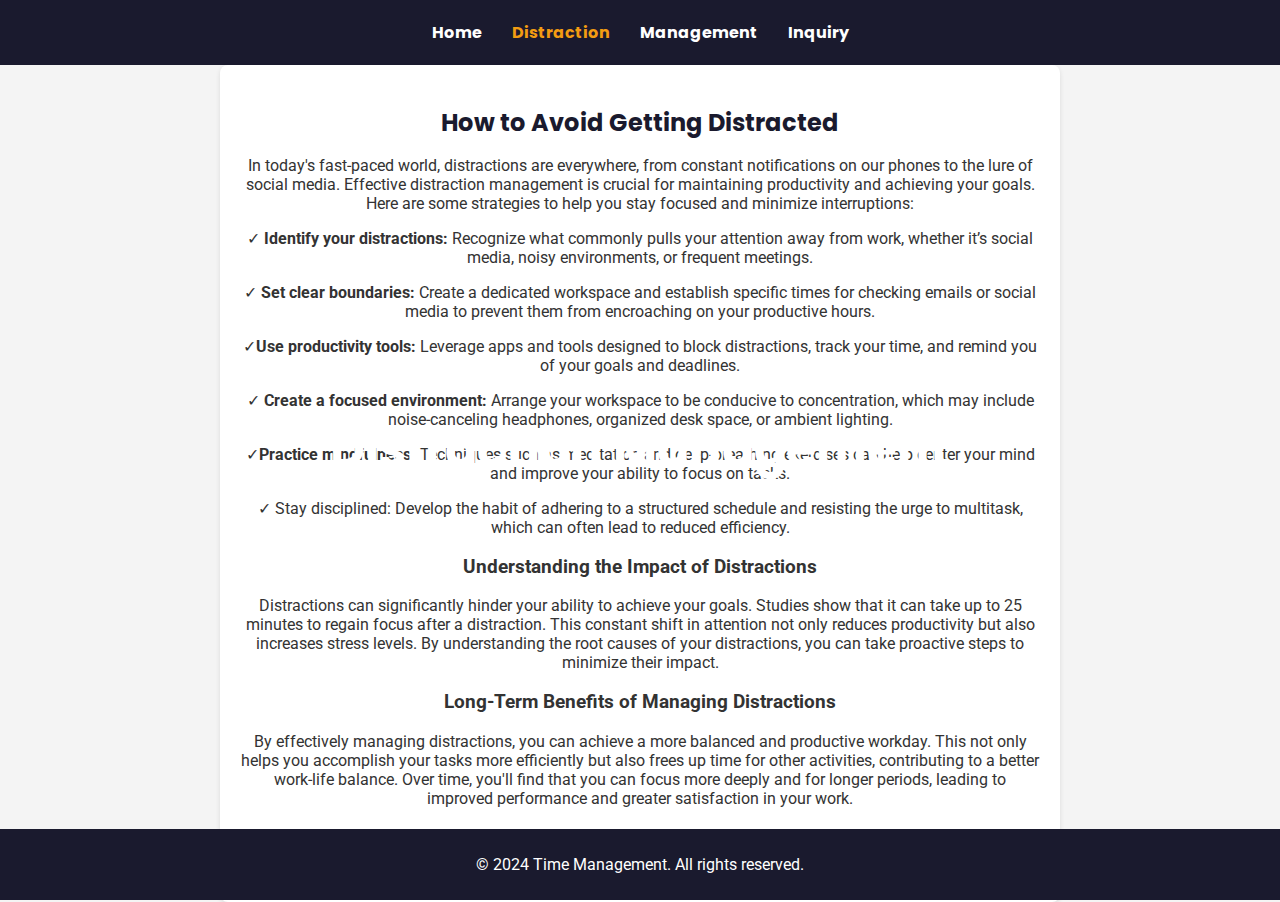
==== Time_management/distraction.html @ 648aa846 "Update distraction.html" ====
<!DOCTYPE html>
<html lang="en">
<head>
    <meta charset="UTF-8">
    <meta name="viewport" content="width=device-width, initial-scale=1.0">
    <title>Distraction Management</title>
    <link rel="stylesheet" href="style.css">
    <link href="https://fonts.googleapis.com/css2?family=Poppins:wght@600&family=Roboto:wght@400&display=swap" rel="stylesheet">
</head>
<body>
    <header>
        <ul>
            <li><a href="index.html">Home</a></li>
            <li><a href="distraction.html" class="active">Distraction</a></li>
            <li><a href="management.html">Management</a></li>
            <li><a href="inquiry.html">Inquiry</a></li>
        </ul>
    </header>
        <div class="hero-text">
            <h1>Distraction Management</h1>
        </div>

   <main>
    <section class="main-content">
        <h2>How to Avoid Getting Distracted</h2>
        <p class="p1">In today's fast-paced world, distractions are everywhere, from constant notifications on our phones to the lure of social media. Effective distraction management is crucial for maintaining productivity and achieving your goals. Here are some strategies to help you stay focused and minimize interruptions:</p>

        <p class="p2">✓<b> Identify your distractions:</b> Recognize what commonly pulls your attention away from work, whether it’s social media, noisy environments, or frequent meetings.</p>
        <p class="p2">✓<b> Set clear boundaries: </b>Create a dedicated workspace and establish specific times for checking emails or social media to prevent them from encroaching on your productive hours.</p>
        <p class="p2">✓<b>Use productivity tools:</b> Leverage apps and tools designed to block distractions, track your time, and remind you of your goals and deadlines.</p>
        <p class="p2">✓<b> Create a focused environment:</b> Arrange your workspace to be conducive to concentration, which may include noise-canceling headphones, organized desk space, or ambient lighting.</p>
        <p class="p2">✓<b>Practice mindfulness:</b> Techniques such as meditation and deep-breathing exercises can help center your mind and improve your ability to focus on tasks.</p>
        <p class="p2">✓<b></b> Stay disciplined:</b> Develop the habit of adhering to a structured schedule and resisting the urge to multitask, which can often lead to reduced efficiency.</p>
        
        <h3>Understanding the Impact of Distractions</h3>
        <p>Distractions can significantly hinder your ability to achieve your goals. Studies show that it can take up to 25 minutes to regain focus after a distraction. This constant shift in attention not only reduces productivity but also increases stress levels. By understanding the root causes of your distractions, you can take proactive steps to minimize their impact.</p>

        <h3>Long-Term Benefits of Managing Distractions</h3>
        <p>By effectively managing distractions, you can achieve a more balanced and productive workday. This not only helps you accomplish your tasks more efficiently but also frees up time for other activities, contributing to a better work-life balance. Over time, you'll find that you can focus more deeply and for longer periods, leading to improved performance and greater satisfaction in your work.</p>

        <p class="todo-text">Remember, staying focused requires continuous effort and practice. Start by making small changes to your routine, and gradually, you'll see significant improvements in your productivity.</p>
    </section>
</main>


    <footer class="footer">
        <p>© 2024 Time Management. All rights reserved.</p>
    </footer>
</body>
</html>
---- Time_management/style.css ----
body {
    font-family: 'Roboto', sans-serif;
    margin: 0;
    padding: 0;
    background-color: #f4f4f4;
    color: #333;
}

header {
    background-color: #1a1a2e;
    color: #fff;
    padding: 10px 0;
    text-align: center;
}

ul {
    list-style: none;
    margin: 0;
    padding: 0;
}

ul li {
    display: inline;
    margin-right: 20px;
}

ul li a {
    color: #fff;
    text-decoration: none;
    font-family: 'Poppins', sans-serif;
    font-weight: 600;
}

ul li a.active, ul li a:hover {
    color: #f39c12;
}
header {
    background-color:#1a1a2e ; /* You can replace this with any color you prefer */
    color: white; /* Adjust text color for better contrast with the background */
    padding: 20px;
    text-align: center;}
.hero-text {
    position: absolute;
    top: 50%;
    left: 50%;
    transform: translate(-50%, -50%);
    text-align: center;
}

.hero-text h1 {
    font-family: 'Poppins', sans-serif;
    font-size: 3em;
    color: #fff;
}
.hero-text {
    margin: 0 auto;
    max-width: 800px;

}
header ul {
    list-style-type: none;
    padding: 0;
    margin: 0;
    display: flex;
    justify-content: center;
}

header ul li {
    margin: 0 15px;
}

header ul li a {
    text-decoration: none;
    color: white; /* Adjust to ensure the text is visible against the background */
    font-weight: bold;
}

.hero-button {
    padding: 10px 20px;
    background-color: #f39c12;
    color: #fff;
    text-decoration: none;
    font-weight: 600;
    border-radius: 5px;
}

.main-content {
    padding: 20px;
    max-width: 800px;
    text-align: center;
    margin: 0 auto;
    background-color: #fff;
    border-radius: 8px;
    box-shadow: 0 2px 5px rgba(0, 0, 0, 0.1);
}

.main-content h2 {
    font-family: 'Poppins', sans-serif;
    color: #1a1a2e;
    margin-bottom: 15px;
}

.tips li {
    font-size: 1.1em;
    margin-bottom: 10px;
}

.todo-text {
    font-size: 1em;
    color: #333;
    margin-top: 20px;
}

.footer {
    background-color: #1a1a2e;
    color: #fff;
    text-align: center;
    padding: 10px 0;
    position: fixed;
    bottom: 0;
    width: 100%;
}
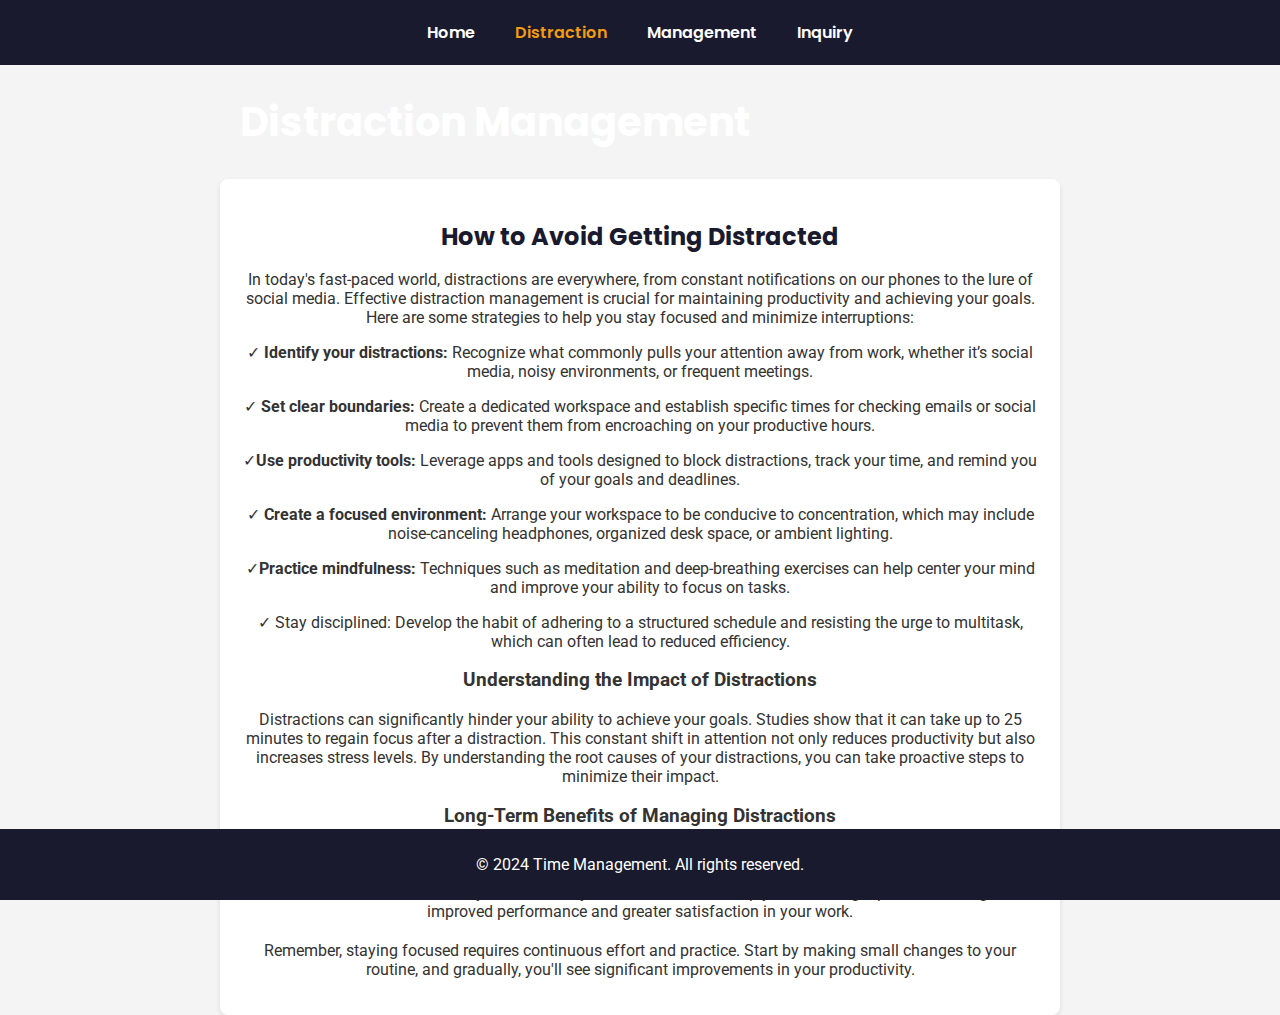
==== commit 8ee118f1: "Update distraction.html" ====
--- a/Time_management/distraction.html
+++ b/Time_management/distraction.html
@@ -16,6 +16,7 @@
             <li><a href="inquiry.html">Inquiry</a></li>
         </ul>
     </header>
+    <div class="hero-image">
         <div class="hero-text">
             <h1>Distraction Management</h1>
         </div>
--- a/Time_management/style.css
+++ b/Time_management/style.css
@@ -7,73 +7,47 @@
 }
 
 header {
-    background-color: #1a1a2e;
-    color: #fff;
-    padding: 10px 0;
+    background-color: #1a1a2e; /* Use the background color you prefer */
+    color: white;
+    padding: 20px 0;
     text-align: center;
+    position: relative; /* To position the hero text correctly */
 }
 
-ul {
+header ul {
     list-style: none;
     margin: 0;
     padding: 0;
+    display: flex;
+    justify-content: center;
 }
 
-ul li {
-    display: inline;
-    margin-right: 20px;
+header ul li {
+    margin: 0 20px;
 }
 
-ul li a {
+header ul li a {
     color: #fff;
     text-decoration: none;
     font-family: 'Poppins', sans-serif;
     font-weight: 600;
 }
 
-ul li a.active, ul li a:hover {
+header ul li a.active, header ul li a:hover {
     color: #f39c12;
 }
-header {
-    background-color:#1a1a2e ; /* You can replace this with any color you prefer */
-    color: white; /* Adjust text color for better contrast with the background */
-    padding: 20px;
-    text-align: center;}
+
 .hero-text {
-    position: absolute;
-    top: 50%;
-    left: 50%;
-    transform: translate(-50%, -50%);
-    text-align: center;
+    margin: 20px auto;
+    max-width: 800px;
 }
 
 .hero-text h1 {
     font-family: 'Poppins', sans-serif;
-    font-size: 3em;
-    color: #fff;
-}
-.hero-text {
-    margin: 0 auto;
-    max-width: 800px;
-
-}
-header ul {
-    list-style-type: none;
-    padding: 0;
-    margin: 0;
-    display: flex;
-    justify-content: center;
+    font-size: 2.5em;
+    color: white;
 }
 
-header ul li {
-    margin: 0 15px;
-}
-
-header ul li a {
-    text-decoration: none;
-    color: white; /* Adjust to ensure the text is visible against the background */
-    font-weight: bold;
-}
 
 .hero-button {
     padding: 10px 20px;
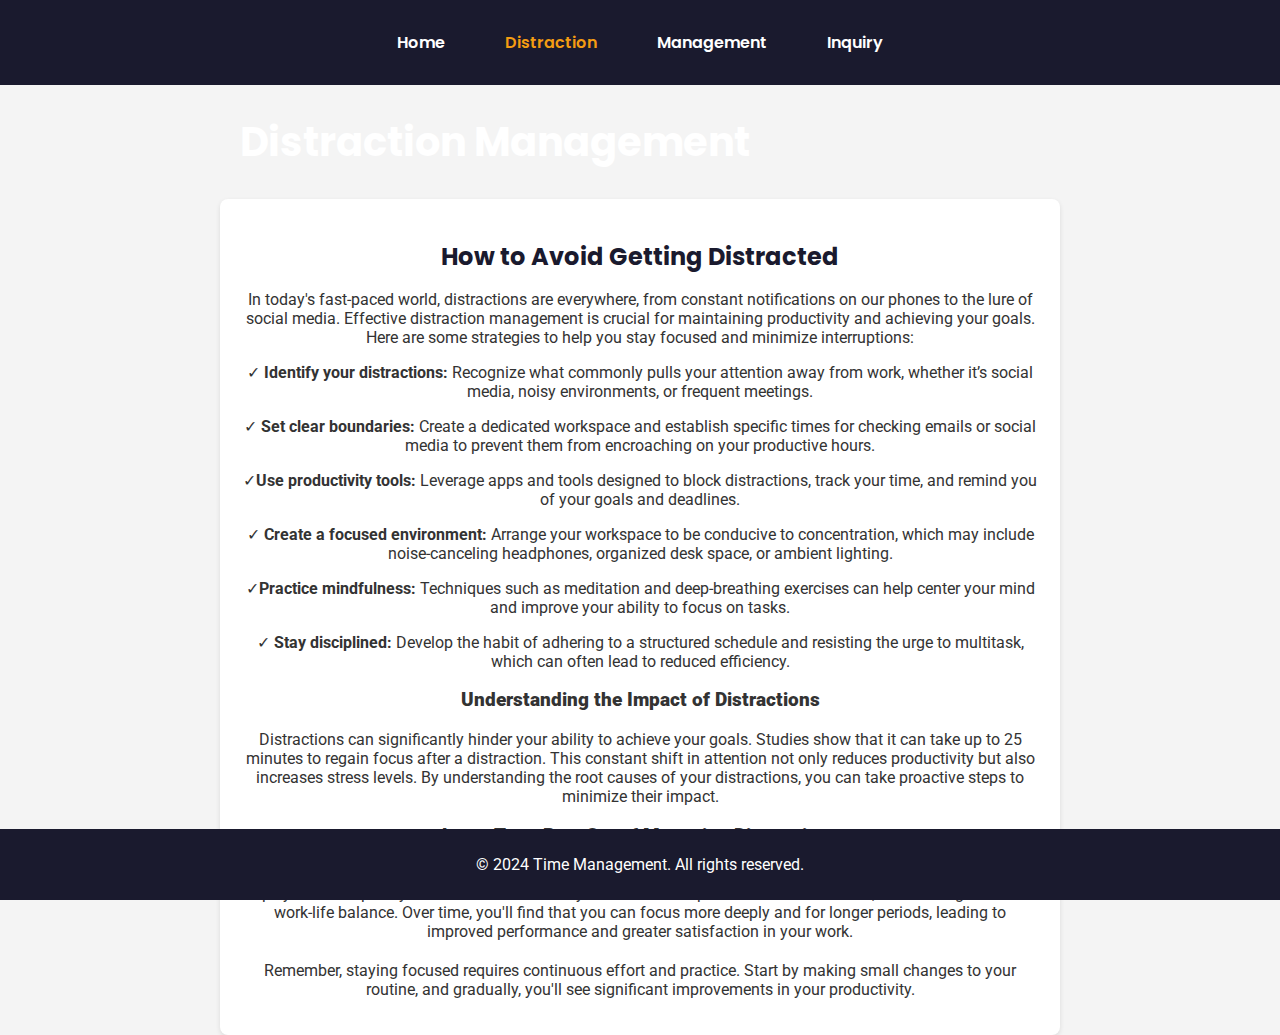
==== commit a3cb9a98: "Update distraction.html" ====
--- a/Time_management/distraction.html
+++ b/Time_management/distraction.html
@@ -31,12 +31,12 @@
         <p class="p2">✓<b>Use productivity tools:</b> Leverage apps and tools designed to block distractions, track your time, and remind you of your goals and deadlines.</p>
         <p class="p2">✓<b> Create a focused environment:</b> Arrange your workspace to be conducive to concentration, which may include noise-canceling headphones, organized desk space, or ambient lighting.</p>
         <p class="p2">✓<b>Practice mindfulness:</b> Techniques such as meditation and deep-breathing exercises can help center your mind and improve your ability to focus on tasks.</p>
-        <p class="p2">✓<b></b> Stay disciplined:</b> Develop the habit of adhering to a structured schedule and resisting the urge to multitask, which can often lead to reduced efficiency.</p>
+        <p class="p2">✓<b> Stay disciplined:</b> Develop the habit of adhering to a structured schedule and resisting the urge to multitask, which can often lead to reduced efficiency.</p>
         
-        <h3>Understanding the Impact of Distractions</h3>
+        <h3><b>Understanding the Impact of Distractions</b></h3>
         <p>Distractions can significantly hinder your ability to achieve your goals. Studies show that it can take up to 25 minutes to regain focus after a distraction. This constant shift in attention not only reduces productivity but also increases stress levels. By understanding the root causes of your distractions, you can take proactive steps to minimize their impact.</p>
 
-        <h3>Long-Term Benefits of Managing Distractions</h3>
+        <h3><b>Long-Term Benefits of Managing Distractions</b></h3>
         <p>By effectively managing distractions, you can achieve a more balanced and productive workday. This not only helps you accomplish your tasks more efficiently but also frees up time for other activities, contributing to a better work-life balance. Over time, you'll find that you can focus more deeply and for longer periods, leading to improved performance and greater satisfaction in your work.</p>
 
         <p class="todo-text">Remember, staying focused requires continuous effort and practice. Start by making small changes to your routine, and gradually, you'll see significant improvements in your productivity.</p>
--- a/Time_management/style.css
+++ b/Time_management/style.css
@@ -9,9 +9,10 @@
 header {
     background-color: #1a1a2e; /* Use the background color you prefer */
     color: white;
-    padding: 20px 0;
+    padding: 30px 0;
     text-align: center;
     position: relative; /* To position the hero text correctly */
+    text-align: center;
 }
 
 header ul {
@@ -23,7 +24,7 @@
 }
 
 header ul li {
-    margin: 0 20px;
+    margin: 0 30px;
 }
 
 header ul li a {
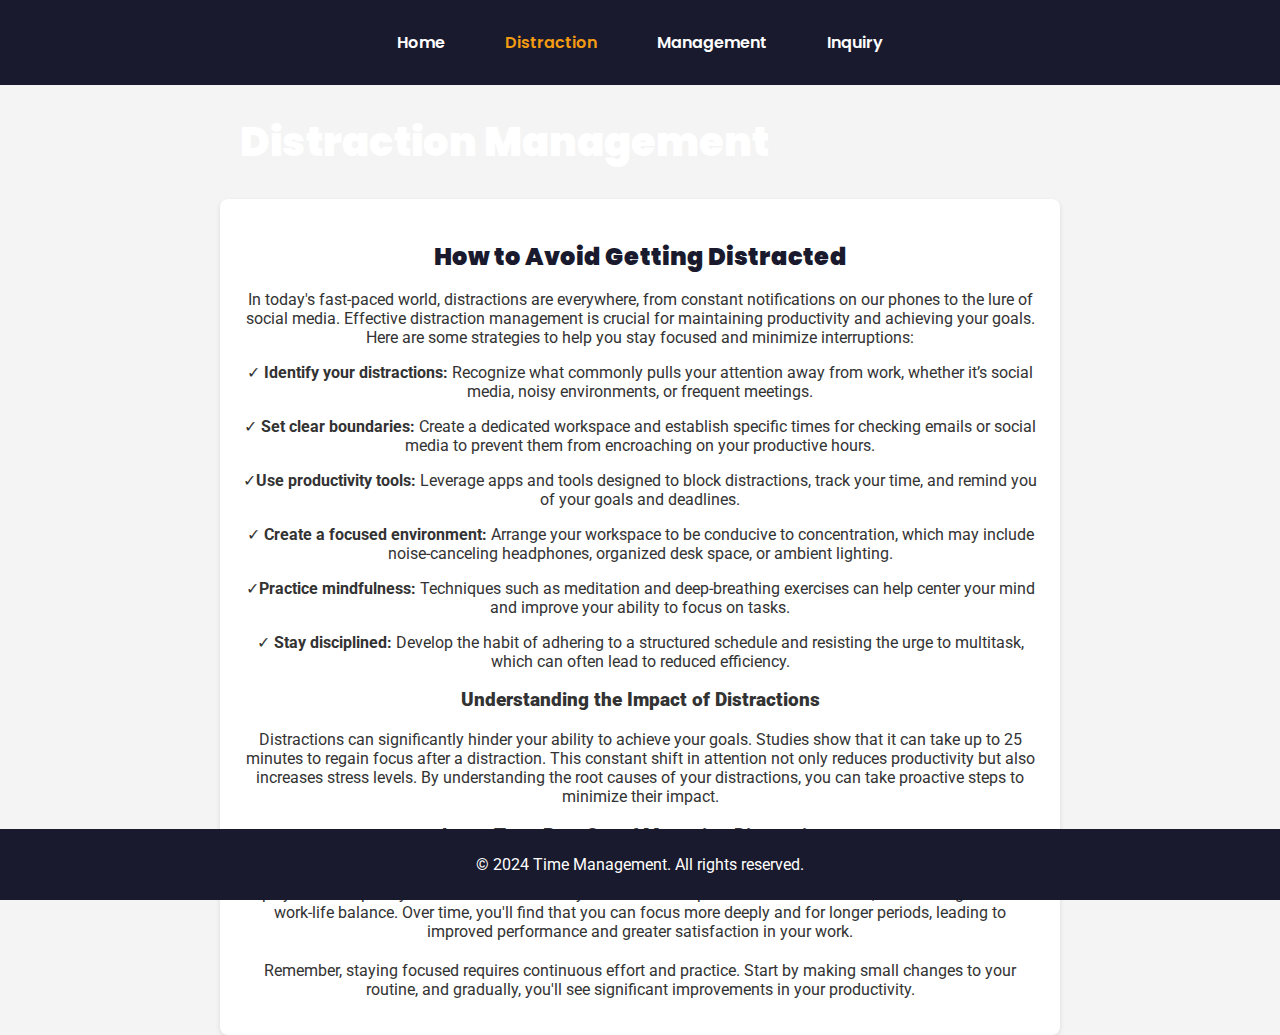
==== commit 16c046f3: "Update distraction.html" ====
--- a/Time_management/distraction.html
+++ b/Time_management/distraction.html
@@ -18,12 +18,12 @@
     </header>
     <div class="hero-image">
         <div class="hero-text">
-            <h1>Distraction Management</h1>
+            <h1><b>Distraction Management</b></h1>
         </div>
 
    <main>
     <section class="main-content">
-        <h2>How to Avoid Getting Distracted</h2>
+        <h2><b>How to Avoid Getting Distracted</b></h2>
         <p class="p1">In today's fast-paced world, distractions are everywhere, from constant notifications on our phones to the lure of social media. Effective distraction management is crucial for maintaining productivity and achieving your goals. Here are some strategies to help you stay focused and minimize interruptions:</p>
 
         <p class="p2">✓<b> Identify your distractions:</b> Recognize what commonly pulls your attention away from work, whether it’s social media, noisy environments, or frequent meetings.</p>
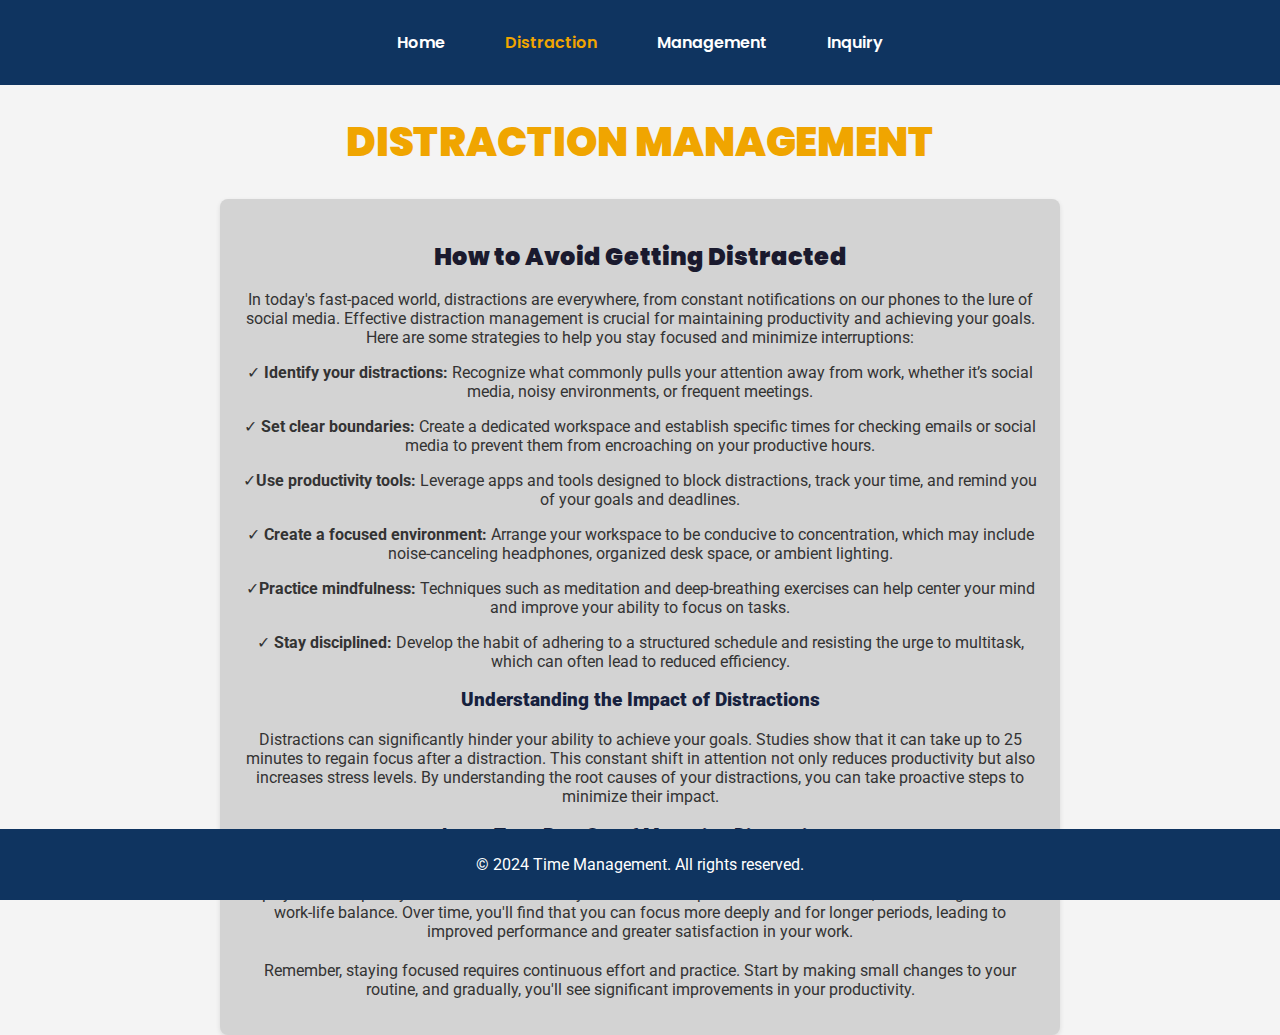
==== commit 3df25e83: "Update distraction.html" ====
--- a/Time_management/distraction.html
+++ b/Time_management/distraction.html
@@ -18,7 +18,7 @@
     </header>
     <div class="hero-image">
         <div class="hero-text">
-            <h1><b>Distraction Management</b></h1>
+            <h1><b><center>DISTRACTION MANAGEMENT</center></b></h1>
         </div>
 
    <main>
--- a/Time_management/style.css
+++ b/Time_management/style.css
@@ -7,12 +7,11 @@
 }
 
 header {
-    background-color: #1a1a2e; /* Use the background color you prefer */
+    background-color: #0f3460; /* Royal Blue background */
     color: white;
     padding: 30px 0;
     text-align: center;
-    position: relative; /* To position the hero text correctly */
-    text-align: center;
+    position: relative;
 }
 
 header ul {
@@ -35,20 +34,23 @@
 }
 
 header ul li a.active, header ul li a:hover {
-    color: #f39c12;
+    color: #f0a500; /* Amber hover effect */
 }
 
 .hero-text {
     margin: 20px auto;
     max-width: 800px;
+    text-align: center; /* Centering the text horizontally */
+    color: #f0a500; /* Amber text for hero section */
 }
 
 .hero-text h1 {
     font-family: 'Poppins', sans-serif;
-    font-size: 2.5em;
-    color: white;
+    font-size: 2.5em; /* Bold Crimson Red color: #e94560;heading */
+    color: #f0a500; /* Bold Amber heading */
 }
 
+    
 
 .hero-button {
     padding: 10px 20px;
@@ -57,6 +59,11 @@
     text-decoration: none;
     font-weight: 600;
     border-radius: 5px;
+    transition: background-color 0.3s ease;
+}
+
+.hero-button:hover {
+    background-color: #4ecca3; /* Turquoise Green on hover */
 }
 
 .main-content {
@@ -64,7 +71,7 @@
     max-width: 800px;
     text-align: center;
     margin: 0 auto;
-    background-color: #fff;
+    background-color: #d3d3d3; /* Light Gray for main content */
     border-radius: 8px;
     box-shadow: 0 2px 5px rgba(0, 0, 0, 0.1);
 }
@@ -73,6 +80,10 @@
     font-family: 'Poppins', sans-serif;
     color: #1a1a2e;
     margin-bottom: 15px;
+}
+
+.main-content h3 {
+    color: #16213e; /* Midnight Blue sub-headings */
 }
 
 .tips li {
@@ -87,7 +98,7 @@
 }
 
 .footer {
-    background-color: #1a1a2e;
+    background-color: #0f3460; /* Royal Blue for the footer */
     color: #fff;
     text-align: center;
     padding: 10px 0;
@@ -95,3 +106,11 @@
     bottom: 0;
     width: 100%;
 }
+
+.social-media a {
+    color: #e94560; /* Crimson Red for social media icons */
+}
+
+.social-media a:hover {
+    color: #f0a500; /* Amber hover effect for social icons */
+}
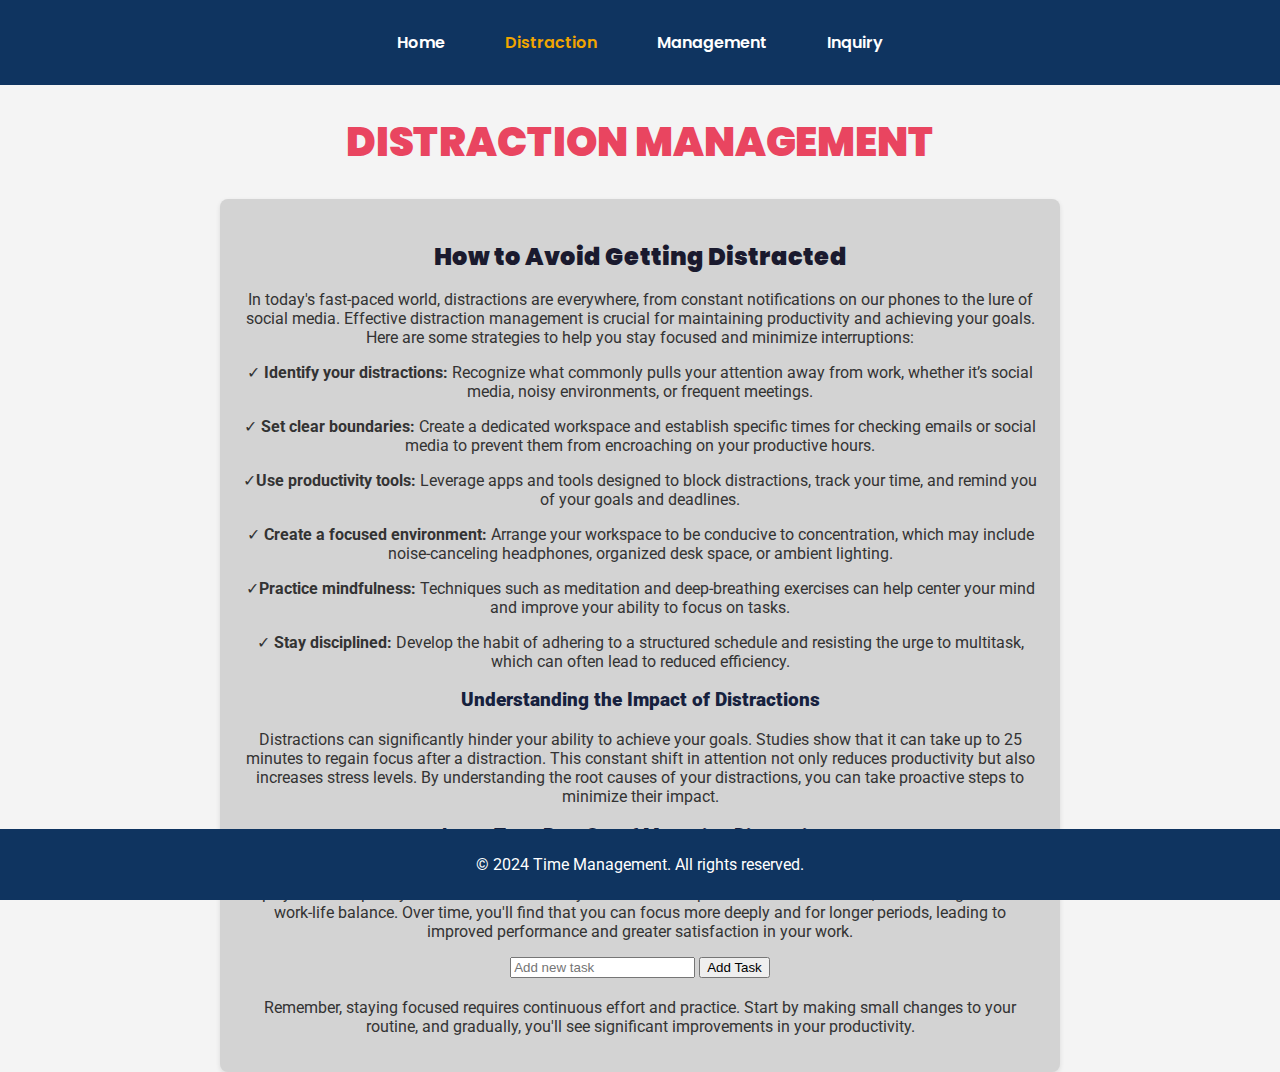
==== commit 7e1f5b09: "Update distraction.html" ====
--- a/Time_management/distraction.html
+++ b/Time_management/distraction.html
@@ -18,7 +18,7 @@
     </header>
     <div class="hero-image">
         <div class="hero-text">
-            <h1><b><center>DISTRACTION MANAGEMENT</center></b></h1>
+            <h1><b><center>     DISTRACTION MANAGEMENT</center></b></h1>
         </div>
 
    <main>
@@ -38,6 +38,34 @@
 
         <h3><b>Long-Term Benefits of Managing Distractions</b></h3>
         <p>By effectively managing distractions, you can achieve a more balanced and productive workday. This not only helps you accomplish your tasks more efficiently but also frees up time for other activities, contributing to a better work-life balance. Over time, you'll find that you can focus more deeply and for longer periods, leading to improved performance and greater satisfaction in your work.</p>
+<div id="task-manager">
+  <input type="text" id="new-task" placeholder="Add new task">
+  <button onclick="addTask()">Add Task</button>
+  <ul id="task-list"></ul>
+</div>
+
+<script>
+  function addTask() {
+    const taskInput = document.getElementById("new-task").value;
+    if (taskInput === "") return;
+
+    const li = document.createElement("li");
+    li.textContent = taskInput;
+    
+    // Add delete button
+    const deleteBtn = document.createElement("button");
+    deleteBtn.textContent = "Delete";
+    deleteBtn.onclick = function () {
+      this.parentElement.remove();
+    };
+    
+    li.appendChild(deleteBtn);
+    document.getElementById("task-list").appendChild(li);
+    
+    // Clear input field
+    document.getElementById("new-task").value = "";
+  }
+</script>
 
         <p class="todo-text">Remember, staying focused requires continuous effort and practice. Start by making small changes to your routine, and gradually, you'll see significant improvements in your productivity.</p>
     </section>
--- a/Time_management/style.css
+++ b/Time_management/style.css
@@ -47,7 +47,7 @@
 .hero-text h1 {
     font-family: 'Poppins', sans-serif;
     font-size: 2.5em; /* Bold Crimson Red color: #e94560;heading */
-    color: #f0a500; /* Bold Amber heading */
+    color: #e94560; /* Bold Amber heading */
 }
 
     
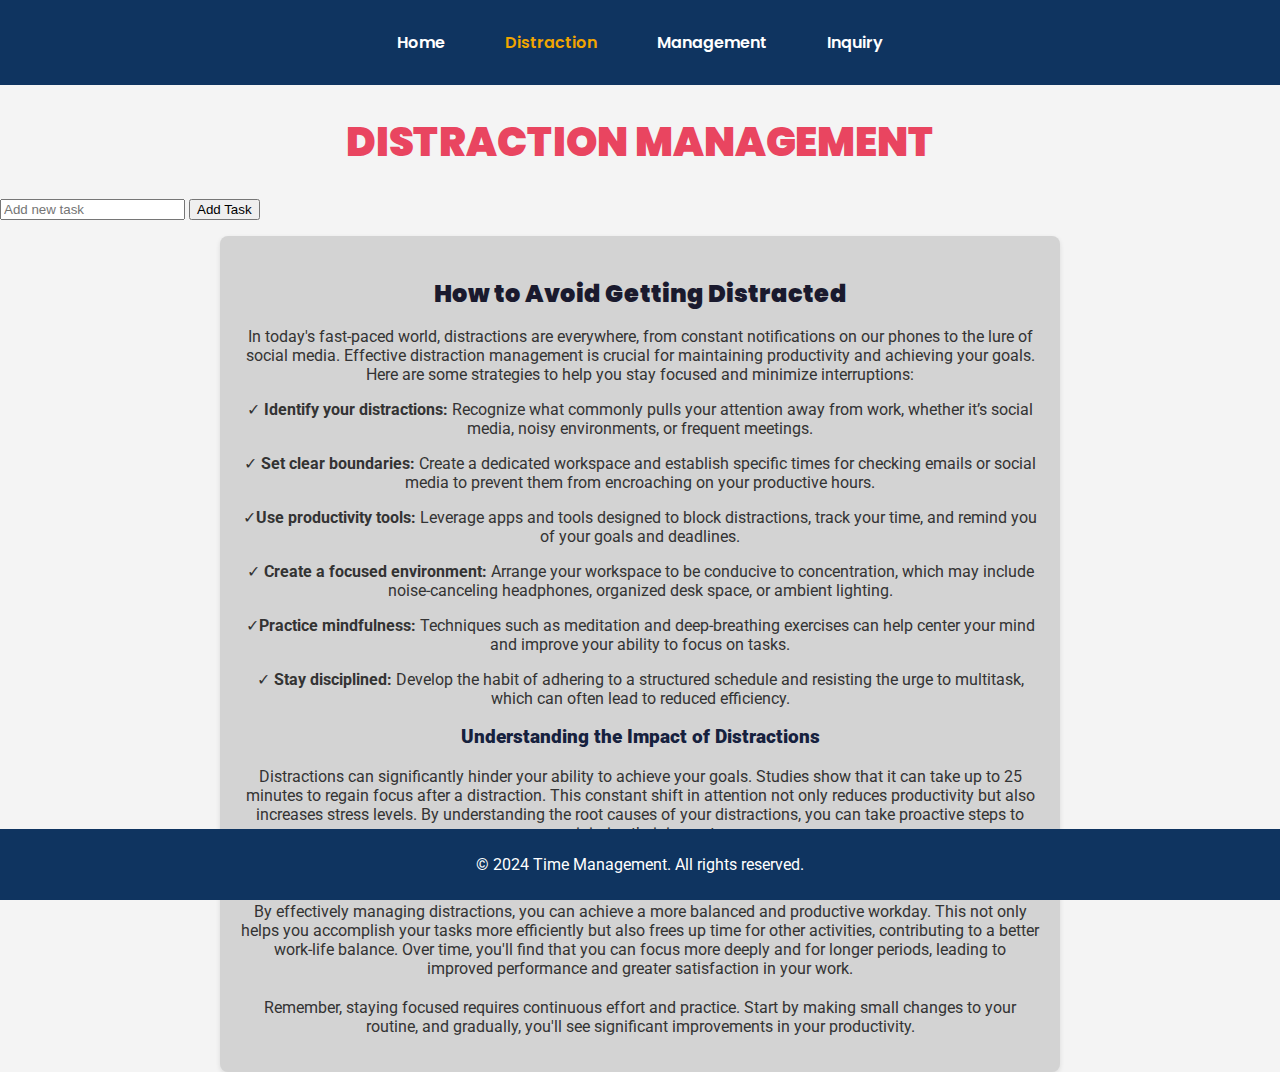
==== commit 0d4dd3c8: "Update distraction.html" ====
--- a/Time_management/distraction.html
+++ b/Time_management/distraction.html
@@ -20,24 +20,6 @@
         <div class="hero-text">
             <h1><b><center>     DISTRACTION MANAGEMENT</center></b></h1>
         </div>
-
-   <main>
-    <section class="main-content">
-        <h2><b>How to Avoid Getting Distracted</b></h2>
-        <p class="p1">In today's fast-paced world, distractions are everywhere, from constant notifications on our phones to the lure of social media. Effective distraction management is crucial for maintaining productivity and achieving your goals. Here are some strategies to help you stay focused and minimize interruptions:</p>
-
-        <p class="p2">✓<b> Identify your distractions:</b> Recognize what commonly pulls your attention away from work, whether it’s social media, noisy environments, or frequent meetings.</p>
-        <p class="p2">✓<b> Set clear boundaries: </b>Create a dedicated workspace and establish specific times for checking emails or social media to prevent them from encroaching on your productive hours.</p>
-        <p class="p2">✓<b>Use productivity tools:</b> Leverage apps and tools designed to block distractions, track your time, and remind you of your goals and deadlines.</p>
-        <p class="p2">✓<b> Create a focused environment:</b> Arrange your workspace to be conducive to concentration, which may include noise-canceling headphones, organized desk space, or ambient lighting.</p>
-        <p class="p2">✓<b>Practice mindfulness:</b> Techniques such as meditation and deep-breathing exercises can help center your mind and improve your ability to focus on tasks.</p>
-        <p class="p2">✓<b> Stay disciplined:</b> Develop the habit of adhering to a structured schedule and resisting the urge to multitask, which can often lead to reduced efficiency.</p>
-        
-        <h3><b>Understanding the Impact of Distractions</b></h3>
-        <p>Distractions can significantly hinder your ability to achieve your goals. Studies show that it can take up to 25 minutes to regain focus after a distraction. This constant shift in attention not only reduces productivity but also increases stress levels. By understanding the root causes of your distractions, you can take proactive steps to minimize their impact.</p>
-
-        <h3><b>Long-Term Benefits of Managing Distractions</b></h3>
-        <p>By effectively managing distractions, you can achieve a more balanced and productive workday. This not only helps you accomplish your tasks more efficiently but also frees up time for other activities, contributing to a better work-life balance. Over time, you'll find that you can focus more deeply and for longer periods, leading to improved performance and greater satisfaction in your work.</p>
 <div id="task-manager">
   <input type="text" id="new-task" placeholder="Add new task">
   <button onclick="addTask()">Add Task</button>
@@ -66,6 +48,24 @@
     document.getElementById("new-task").value = "";
   }
 </script>
+   <main>
+    <section class="main-content">
+        <h2><b>How to Avoid Getting Distracted</b></h2>
+        <p class="p1">In today's fast-paced world, distractions are everywhere, from constant notifications on our phones to the lure of social media. Effective distraction management is crucial for maintaining productivity and achieving your goals. Here are some strategies to help you stay focused and minimize interruptions:</p>
+
+        <p class="p2">✓<b> Identify your distractions:</b> Recognize what commonly pulls your attention away from work, whether it’s social media, noisy environments, or frequent meetings.</p>
+        <p class="p2">✓<b> Set clear boundaries: </b>Create a dedicated workspace and establish specific times for checking emails or social media to prevent them from encroaching on your productive hours.</p>
+        <p class="p2">✓<b>Use productivity tools:</b> Leverage apps and tools designed to block distractions, track your time, and remind you of your goals and deadlines.</p>
+        <p class="p2">✓<b> Create a focused environment:</b> Arrange your workspace to be conducive to concentration, which may include noise-canceling headphones, organized desk space, or ambient lighting.</p>
+        <p class="p2">✓<b>Practice mindfulness:</b> Techniques such as meditation and deep-breathing exercises can help center your mind and improve your ability to focus on tasks.</p>
+        <p class="p2">✓<b> Stay disciplined:</b> Develop the habit of adhering to a structured schedule and resisting the urge to multitask, which can often lead to reduced efficiency.</p>
+        
+        <h3><b>Understanding the Impact of Distractions</b></h3>
+        <p>Distractions can significantly hinder your ability to achieve your goals. Studies show that it can take up to 25 minutes to regain focus after a distraction. This constant shift in attention not only reduces productivity but also increases stress levels. By understanding the root causes of your distractions, you can take proactive steps to minimize their impact.</p>
+
+        <h3><b>Long-Term Benefits of Managing Distractions</b></h3>
+        <p>By effectively managing distractions, you can achieve a more balanced and productive workday. This not only helps you accomplish your tasks more efficiently but also frees up time for other activities, contributing to a better work-life balance. Over time, you'll find that you can focus more deeply and for longer periods, leading to improved performance and greater satisfaction in your work.</p>
+
 
         <p class="todo-text">Remember, staying focused requires continuous effort and practice. Start by making small changes to your routine, and gradually, you'll see significant improvements in your productivity.</p>
     </section>
--- a/Time_management/style.css
+++ b/Time_management/style.css
@@ -4,6 +4,21 @@
     padding: 0;
     background-color: #f4f4f4;
     color: #333;
+}
+/* For mobile screens */
+@media (max-width: 600px) {
+  .text-box {
+    width: 90%; /* Adjust width for smaller screens */
+    font-size: 16px; /* Make text larger */
+  }
+}
+
+/* For tablets */
+@media (min-width: 601px) and (max-width: 1024px) {
+  .text-box {
+    width: 80%;
+    font-size: 18px;
+  }
 }
 
 header {
